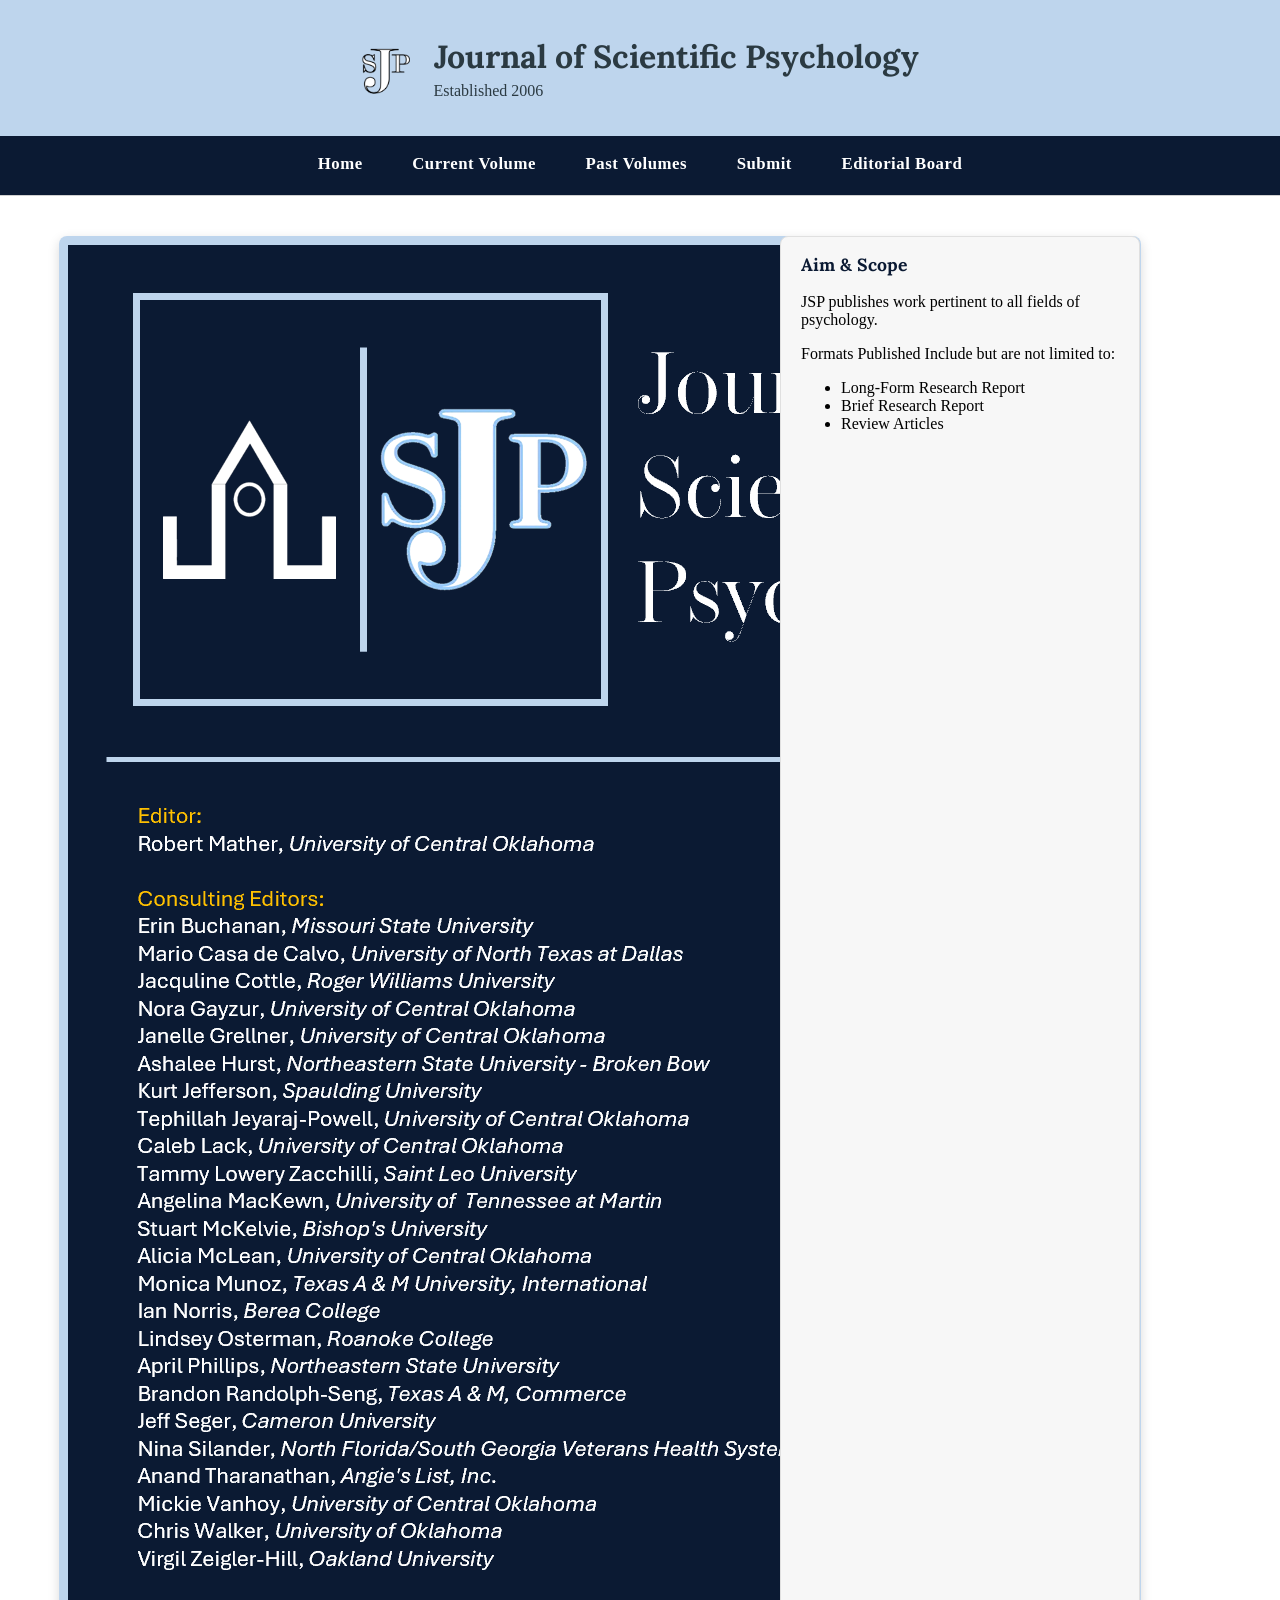
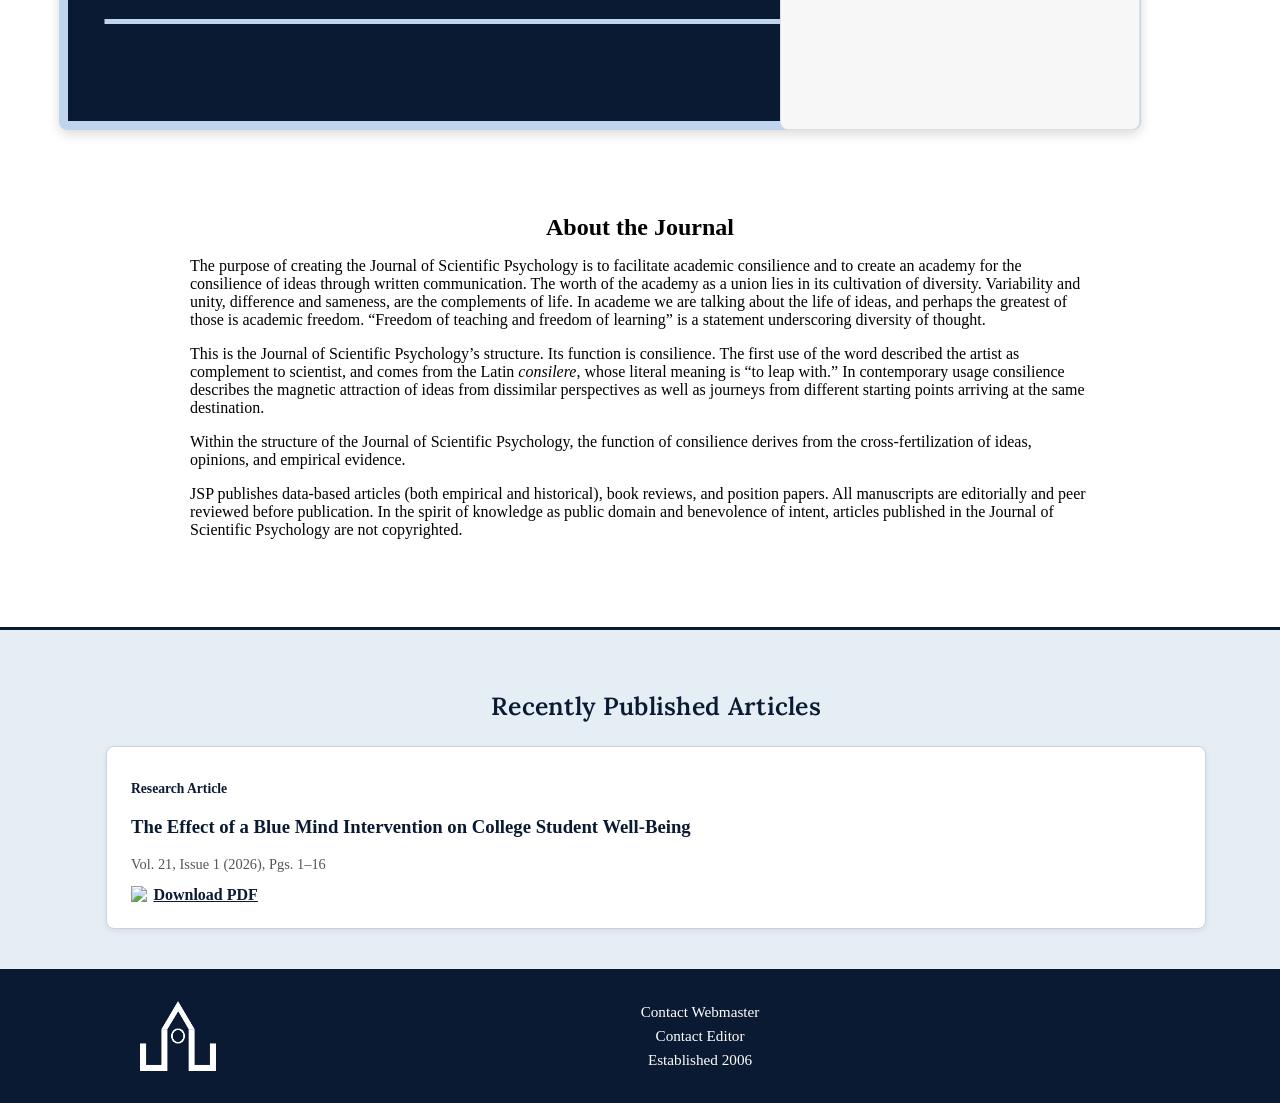
==== index.html @ 8dfef3a0 "Update index.html" ====
<!DOCTYPE html>
<html lang="en">
<head>
    <meta charset="UTF-8">
    <title>Journal of Scientific Psychology</title>
    <meta name="viewport" content="width=device-width, initial-scale=1.0">

    <!-- Typography -->
    <link href="https://fonts.googleapis.com/css2?family=Lora:wght@400;600;700&family=Inter:wght@300;400;500;600&display=swap" rel="stylesheet">

    <link rel="stylesheet" href="style.css">
</head>

<body>

<header class="journal-header">
    <div class="journal-banner">
        <img src="JSPLogo.png" alt="Journal Logo" class="journal-logo">
        <div class="journal-banner-text">
            <h1 class="journal-title">Journal of Scientific Psychology</h1>
            <p class="journal-subtitle">Established 2006</p>
        </div>
    </div>

    <nav class="journal-nav">
	<input type="checkbox" id="menu-toggle" class="menu-toggle">

    <label for="menu-toggle" class="hamburger">
        <span class="hamburger-icon"></span>
    </label>
        <a href="index.html" class="active">Home</a>
        <a href="Articles/2026/2026.html" class="active">Current Volume</a>
        <a href="Archive.html">Past Volumes</a>
        <a href="InfoForAuthors.html">Submit</a>
        <a href="editorialboard.html">Editorial Board</a>
    </nav>
</header>

<main class="journal-main">

<section class="section about-layout">

    <!-- LEFT COLUMN CARDS (unchanged) -->
    <div class="about-left">
        <h3>Journal Information</h3>
        <p>JSP is a Diamond-Level Open Access Journal.</p>
        <p>We charge no Publication Fees.</p>
        <p>Articles are posted as they are published.</p>
    </div>

    <!-- NEW EDITORIAL IMAGE (center column) -->
    <div class="about-center">
        <img src="JSPCover.png" alt="Journal Editorial Page" class="jsp-editorial-image">
    </div>
	
	<div class="about-left">
        <h3>Aim & Scope</h3>
        <p>JSP publishes work pertinent to all fields of psychology.</p>
        <p>Formats Published Include but are not limited to:</p>
        <ul>
            <li>Long-Form Research Report</li>
            <li>Brief Research Report</li>
            <li>Review Articles</li>
        </ul>
    </div>

</section>


<!-- NEW ABOUT SECTION BELOW CARDS + IMAGE -->
<section class="section about-full">
    <h2>About the Journal</h2>

    <p>
        The purpose of creating the Journal of Scientific Psychology is to facilitate academic consilience and to create an academy for the consilience of ideas through written communication. The worth of the academy as a union lies in its cultivation of diversity. Variability and unity, difference and sameness, are the complements of life. In academe we are talking about the life of ideas, and perhaps the greatest of those is academic freedom. “Freedom of teaching and freedom of learning” is a statement underscoring diversity of thought.
    </p>

    <p>
        This is the Journal of Scientific Psychology’s structure. Its function is consilience. The first use of the word described the artist as complement to scientist, and comes from the Latin <em>consilere</em>, whose literal meaning is “to leap with.” In contemporary usage consilience describes the magnetic attraction of ideas from dissimilar perspectives as well as journeys from different starting points arriving at the same destination.
    </p>

    <p>
        Within the structure of the Journal of Scientific Psychology, the function of consilience derives from the cross‑fertilization of ideas, opinions, and empirical evidence.
    </p>

    <p>
        JSP publishes data‑based articles (both empirical and historical), book reviews, and position papers. All manuscripts are editorially and peer reviewed before publication. In the spirit of knowledge as public domain and benevolence of intent, articles published in the Journal of Scientific Psychology are not copyrighted.
    </p>
</section>


</main>
<!------------------------------------------------------ 
            Recent publication section. 
------------------------------------------------------->


<section class="article-section">
    <h2>Recently Published Articles</h2>

    <div class="article-list">

        <div class="article-item">
            <p class="article-type">Research Article</p>
            <h3><a href="Articles/2026/ArtSum_MS136.html">The Effect of a Blue Mind Intervention on College Student Well-Being</a></h3>
            <p class="article-authors"Shannon, E., & Goodman-Riley, L.</p>
            <p class="article-meta">Vol. 21, Issue 1 (2026), Pgs. 1–16</p>
            <a href="Articles/2026/MS_136.pdf" class="pdf-link" download>
                <img src="https://upload.wikimedia.org/wikipedia/commons/8/87/PDF_file_icon.svg" class="pdf-icon">
                Download PDF
            </a>
        </div>

    </div>
</section>




<!------------------------------------------------------ 
                        Footer
------------------------------------------------------->

<footer class="journal-footer">
    <div class="footer-inner">

        <img src="JSPSymbWhite.png" alt="Journal Symbol" class="footer-logo">

        <div class="footer-links">
            <a href="mailto:jrandell4@uco.edu">Contact Webmaster</a>
            <a href="mailto:rmather@uco.edu">Contact Editor</a>
            <span>Established 2006</span>
        </div>

    </div>
</footer>

</body>
</html>
---- style.css ----
/* ----------------------------------------------------
   GLOBAL RESET & BASE
---------------------------------------------------- */
html, body {
    margin: 0;
    padding: 0;
    overflow-x: hidden;
}

.menu-toggle {
    display: none;
}

/* ----------------------------------------------------
   HEADER & NAVIGATION
---------------------------------------------------- */
.journal-header {
    width: 100%;
    background: #0b1a33;
    border-bottom: 1px solid #d0d0d0;
}

.journal-banner {
    background: #bed5ed;
    color: #2b3a42;
    padding: 1.75rem 1rem;
    display: flex;
    align-items: center;
    gap: 1.5rem;
    justify-content: center;
}

.journal-logo {
    height: 80px;
    width: auto;
    object-fit: contain;
}

.journal-banner-text {
    display: flex;
    flex-direction: column;
}

.journal-title {
    margin: 0;
    font-family: "Lora", serif; /* original */
    font-size: 2rem;            /* original */
    font-weight: 700;
    color: #2b3a42;
}

.journal-subtitle {
    margin: 0.3rem 0 0;
    font-size: 1rem;
    color: #2b3a42;
}

.journal-nav {
    background: #0b1a33;
    padding: 0.75rem 1rem;
    display: flex;
    justify-content: center;
    gap: 1.5rem;
    flex-wrap: wrap;
}

.journal-nav a {
    text-decoration: none;
    color: #ffffff;
    font-size: 1.05rem;         /* original */
    font-weight: 600;           /* original */
    letter-spacing: 0.5px;      /* original */
    padding: 0.4rem 0.8rem;
    border-bottom: 2px solid transparent;
    transition: 0.2s ease;
}

.journal-nav a:hover,
.journal-nav .active {
    border-bottom-color: #0b1a33;
}

/* Hamburger: hidden by default (desktop) */
.hamburger {
    display: none;
    background: #0b1a33;
    border: none;
    font-size: 2rem;
    color: #ffffff;   /* ← MATCHES DESKTOP NAV TEXT */
    cursor: pointer;
    margin: 0.5rem 1rem;
    margin-left: auto;
}


/* ----------------------------------------------------
   MAIN CONTENT WRAPPER
---------------------------------------------------- */
.journal-main {
    max-width: 1000px;
    margin: 2.5rem auto;
    padding: 0 1rem;
}

.journal-main.archive-page {
    max-width: 1400px;
    margin: 2.5rem auto;
    padding: 0 1rem;
}

/* ----------------------------------------------------
   ABOUT PAGE LAYOUT
---------------------------------------------------- */

.about-layout {
    max-width: 1000px;
    margin: 0 auto 3rem;

    display: grid;
    grid-template-columns: 280px 280px 1fr; /* two cards + image */
    gap: 2.5rem;

    align-items: stretch; /* force all columns to equal height */
}

.about-section {
    margin-bottom: 3rem;
    font-size: 1.05rem;
    line-height: 1.25;
}

.about-section h2 {
    font-size: 1.45rem;
    margin-bottom: 1rem;
    text-align: center;
}

.about-section p {
    margin-bottom: 1.4rem;
    text-align: justify; /* journal-style paragraph alignment */
}

/* Left cards */
.about-left {
    background: #f7f7f7;
    padding: 1rem 1.25rem;
    border-radius: 8px;
    border: 1px solid #e0e0e0;
}

.about-left h3 {
    margin-top: 0;
    font-family: "Lora", serif; /* original */
    font-size: 1.1rem;          /* original */
    color: #0b1a33;
}

.about-right {
    font-size: 1.05rem;         /* original */
    line-height: 1.5;           /* original */
    grid-column: 2;             /* original */
    grid-row: 1 / span 4;       /* original */
}

.about-right h2 {
    font-size: 1.55rem;         /* original */
    margin-bottom: 1rem;
}

.about-right p {
    font-size: 1.08rem;         /* original */
    line-height: 1.25;          /* original */
}

/* Image column */
.about-center {
    display: flex;
    flex-direction: column;
    justify-content: flex-start; /* align image to top */
    align-items: center;
    height: 100%; /* stretch to match card column height */
}

/* Editorial image */
.jsp-editorial-image {
    height: 100%;        /* match height of tallest column */
    width: auto;         /* preserve aspect ratio */
    object-fit: contain; /* no cropping */
    border-radius: 8px;
    box-shadow: 0 4px 12px rgba(0,0,0,0.15);
}

.about-full {
    max-width: 900px;
    margin: 0 auto;
    padding: 1rem 0 2rem;
}

.about-full h2 {
    text-align: center;
    margin-bottom: 1rem;
}


/* ----------------------------------------------------
   ARTICLE CARDS
---------------------------------------------------- */
.recent-articles {
    max-width: 800px;   /* or 650px for a very narrow journal column */
    margin: 0 auto 3rem;
}

.pdf-icon {
    height: 18px;   /* or 16px, 20px, etc. */
    width: auto;
}

.article-section {
    width: 100%;
    background: #e6eef5;
    padding: 2.5rem 1rem;
    border-top: 3px solid #0b1a33;
}

.article-section h2 {
    text-align: center;
    font-family: "Lora", serif; /* original */
    font-size: 1.55rem;         /* original */
    font-weight: 600;
    color: #0b1a33;
    margin-bottom: 1.5rem;
    letter-spacing: 0.3px;
}

.article-list {
    display: grid;
    grid-template-columns: 1fr;
    gap: 1.5rem;
    max-width: 1100px;
    margin: 0 auto;
}

.article-item {
    background: #ffffff;
    border: 1px solid #c8d3df;
    border-radius: 8px;
    padding: 1.25rem 1.5rem;
    box-shadow: 0 2px 6px rgba(0,0,0,0.08);
}

.article-item h3 a {
    text-decoration: none;
    color: #0b1a33;
}

.article-item h3 a:hover {
    text-decoration: underline;
}

.article-type {
    font-size: 0.85rem;         /* original */
    font-weight: 600;
    color: #0b1a33;
    margin-bottom: 0.4rem;
}

.article-authors,
.article-meta {
    font-size: 0.9rem;          /* original */
    color: #555;
    margin: 0.2rem 0;
}

/* ----------------------------------------------------
   ARCHIVE PAGE LAYOUT
---------------------------------------------------- */
.archive-container {
    display: flex;
    max-width: 1400px;
    margin: 2rem auto;
    gap: 3rem;
}

.archive-sidebar {
    width: 260px;
    background: #f4f6f9;
    border-right: 2px solid #d0d7e2;
    padding: 0.8rem;
    border-radius: 6px;
}

.archive-content {
    flex: 1;
    max-width: 1100px;
    margin: 0 auto;
}

.pdf-link {
    display: inline-flex;
    align-items: center;
    gap: 0.4rem;
    margin-top: 0.6rem;
    font-weight: 600;
    color: #0b1a33;
}

.article-card-row {
    display: flex;
    align-items: flex-start;
    gap: 1rem;
}

.archive-logo {
    height: 100px;   /* larger desktop size */
    width: auto;
    flex-shrink: 0;
    margin-top: 0.3rem;
}


.article-card-text {
    flex: 1;
}

/* ----------------------------------------------------
   EDITORIAL PAGE
---------------------------------------------------- */
.editorial-board p {
    line-height: 1;          /* original */
    margin-bottom: 0.4rem;
}

/* ----------------------------------------------------
   FOOTER
---------------------------------------------------- */
.journal-footer {
    background: #0b1a33;
    color: #ffffff;
    padding: 2rem 1rem;
}

.footer-inner {
    max-width: 1000px;
    margin: 0 auto;
    display: grid;
    grid-template-columns: 120px 1fr;
    align-items: center;
}

.footer-logo {
    height: 70px;
}

.footer-links {
    text-align: center;
    display: flex;
    flex-direction: column;
    gap: 0.4rem;
    font-size: 0.95rem;         /* original */
}

.footer-links a {
    color: #ffffff;
    text-decoration: none;
}

/* ----------------------------------------------------
   MOBILE RESPONSIVE FIXES
---------------------------------------------------- */
@media (max-width: 900px) {

    .journal-main,
    .about-layout,
    .archive-container {
        max-width: 100%;
        margin: 1rem auto;
        padding: 0 1rem;
    }

    .journal-banner {
        flex-direction: column;
        text-align: center;
    }

    .journal-logo {
        height: 60px;
    }

    .hamburger {
        display: block;
        background: none;
        border: none;
        cursor: pointer;
        padding: 0.5rem;
        margin-left: auto;
    }

    /* Three-line hamburger icon (already correct) */
    .hamburger-icon {
        display: block;
        position: relative;
        width: 28px;
        height: 3px;
        background: #ffffff;
        border-radius: 2px;
        transition: all 0.3s ease;
    }

    .hamburger-icon::before,
    .hamburger-icon::after {
        content: '';
        position: absolute;
        width: 28px;
        height: 3px;
        background: #ffffff;
        border-radius: 2px;
        left: 0;
        transition: all 0.3s ease;
    }

    .hamburger-icon::before { top: -8px; }
    .hamburger-icon::after { top: 8px; }

    /* Mobile nav layout */
    .journal-nav {
        flex-direction: column;
        gap: 1rem;
        background: #0b1a33;
        padding: 1rem;
    }

    /* Hide links by default on mobile */
    .journal-nav a {
        display: none;
        font-size: 0.95rem;
        padding: 0.3rem 0.6rem;
    }

    /* Show links when checkbox is checked */
    #menu-toggle:checked ~ a {
        display: block;
    }

    /* (keep your other mobile rules: about-layout, archive, etc.) */

    .about-layout {
        grid-template-columns: 1fr;
    }

    .about-left,
    .about-right {
        grid-column: 1 !important;
        grid-row: auto !important;
    }

    .about-left {
        margin-bottom: 1.5rem;
    }

    .archive-container {
        flex-direction: column;
        gap: 1.5rem;
    }

    .article-card-row {
        flex-direction: column;
        align-items: center;
        text-align: center;
    }

    .archive-logo {
        height: 80px;
    }
}

@media (max-width: 900px) {

    /* Hard clamp the recent publication section to the viewport */
    .article-section {
        width: 100%;
        max-width: 100vw;
        padding-left: 0.5rem;
        padding-right: 0.5rem;
        box-sizing: border-box;
        overflow-x: hidden;
    }

    .article-list {
        width: 100%;
        max-width: 100vw;
        margin: 0 auto;
        box-sizing: border-box;
        overflow-x: hidden;
    }

    .article-item {
        width: 100%;
        max-width: 100%;
        box-sizing: border-box;
        overflow-x: hidden;
    }

    /* PDF link + icon: prevent them from pushing the card wider */
    .pdf-link {
        display: inline-flex;
        flex-wrap: wrap;
        max-width: 100%;
        box-sizing: border-box;
        overflow-x: hidden;
    }

    .pdf-icon {
        max-width: 20px;
        height: auto;
        flex-shrink: 0;
    }
}

@media (max-width: 900px) {
    .editorial-board p {
        line-height: 1;
        margin-bottom: 0.8rem;
    }
}
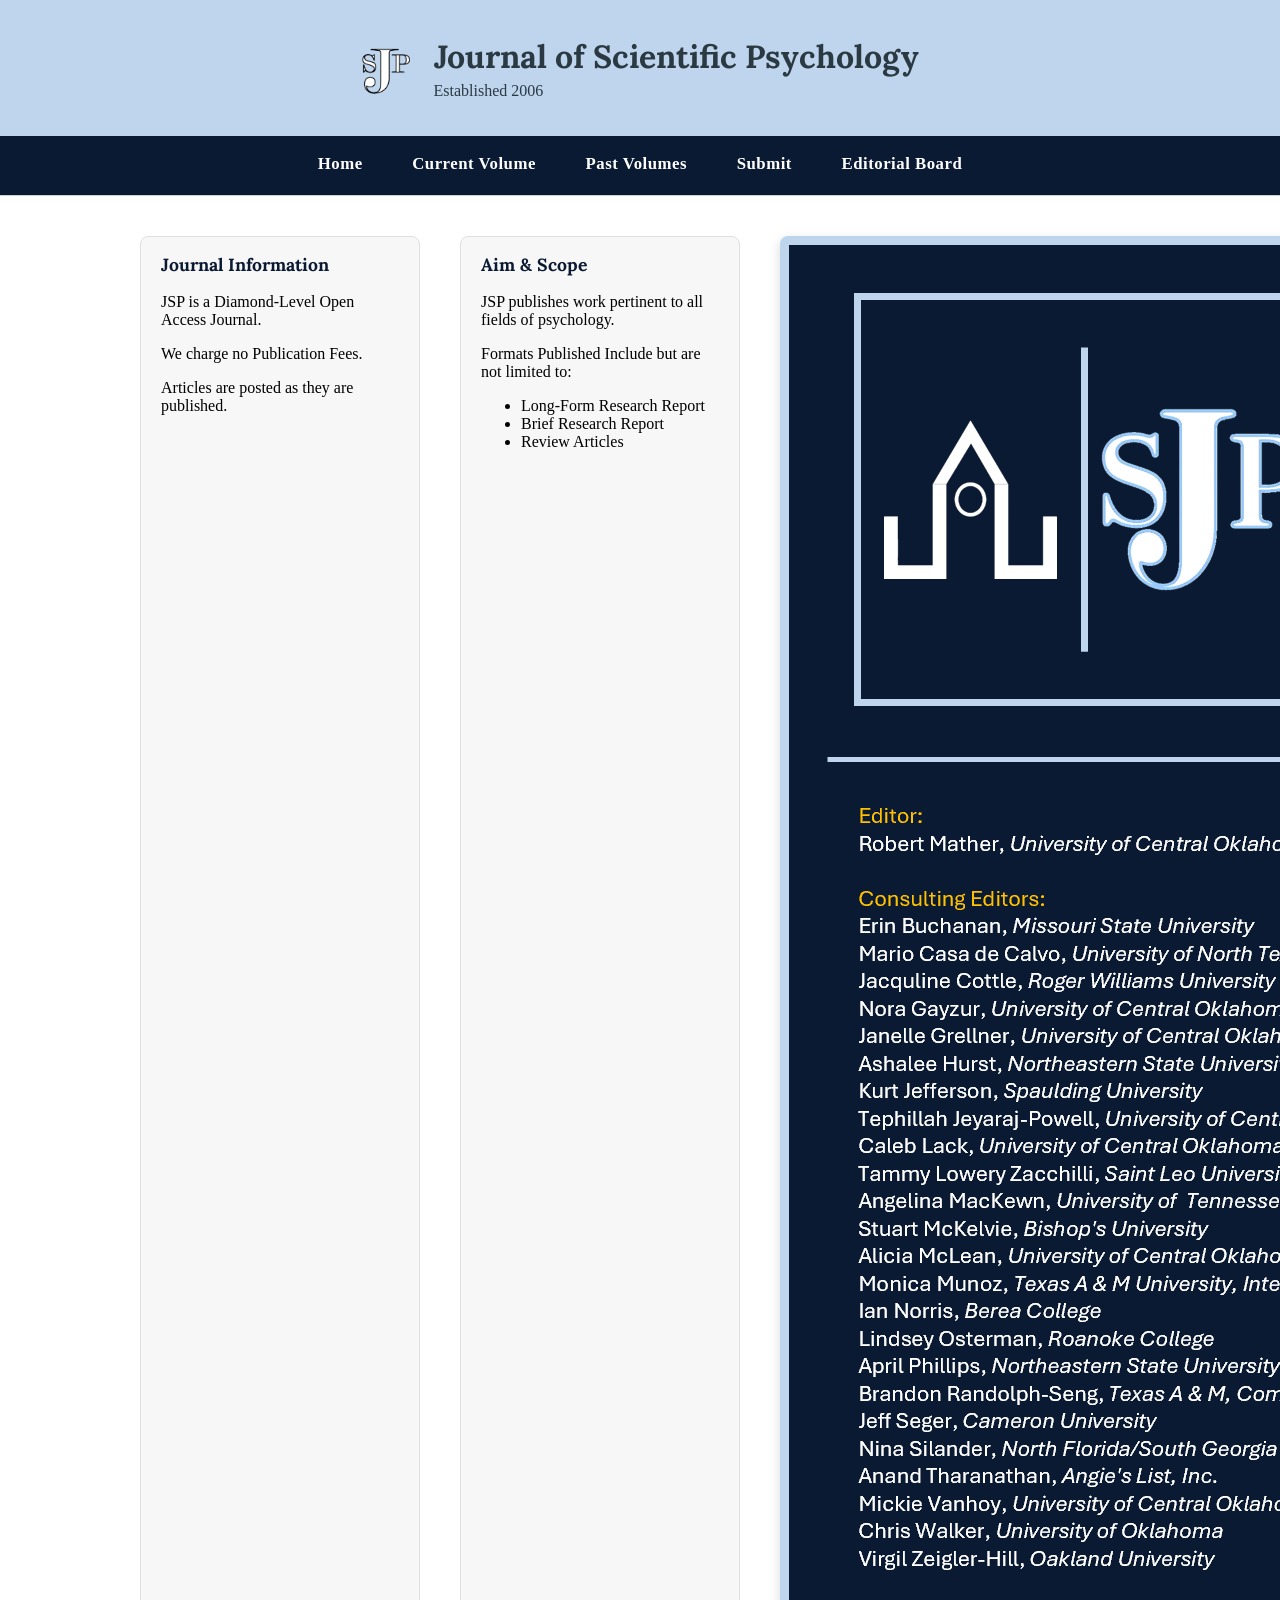
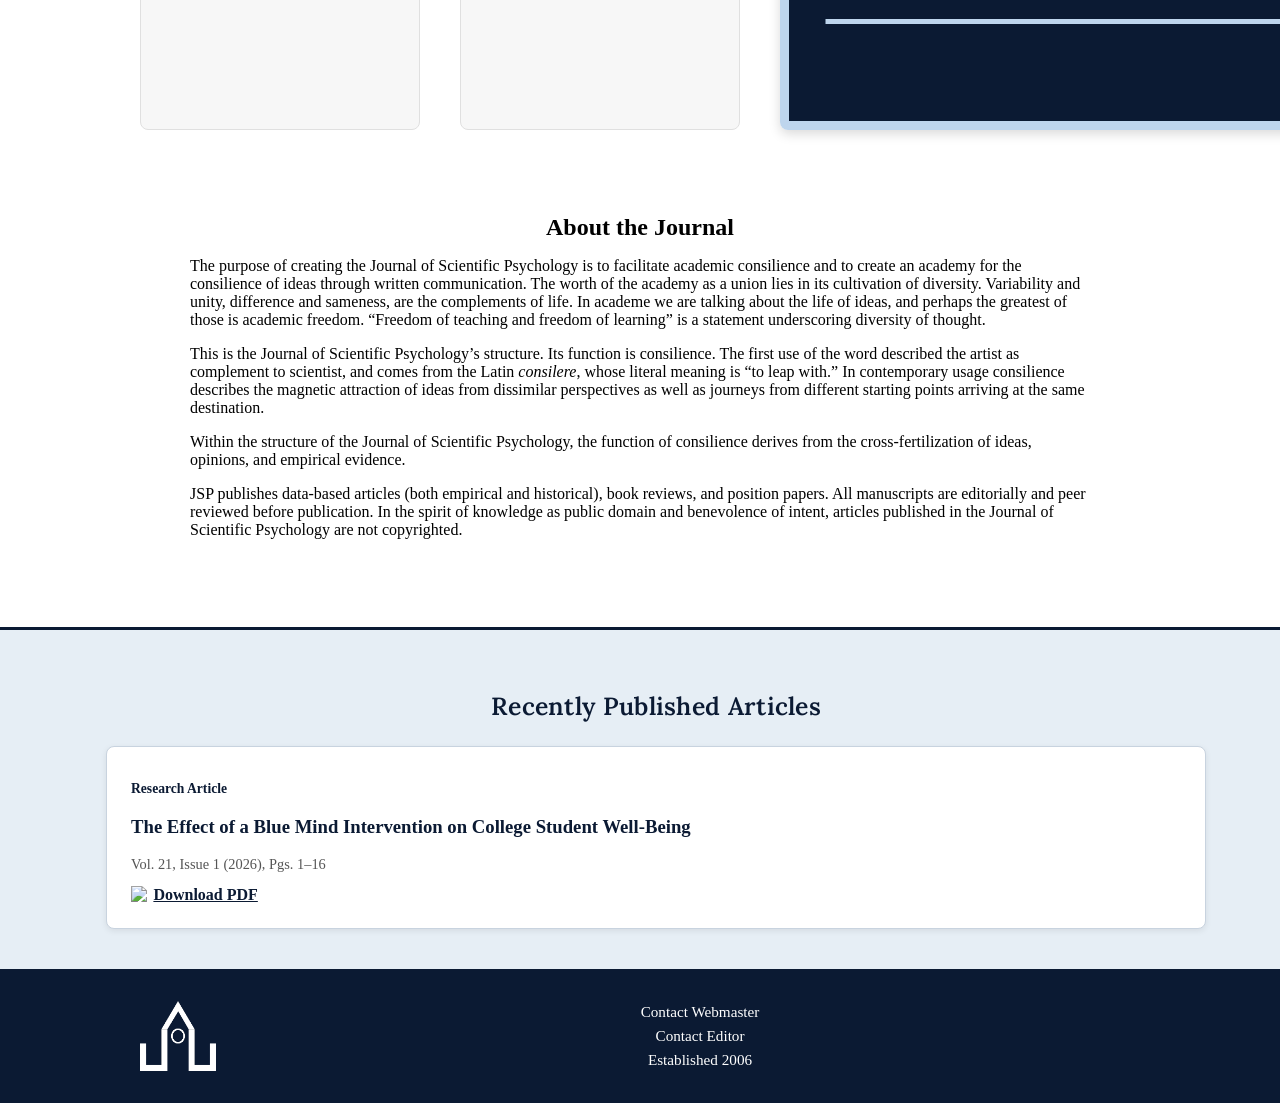
==== commit fbdc6e66: "Update index.html" ====
--- a/index.html
+++ b/index.html
@@ -48,11 +48,6 @@
         <p>Articles are posted as they are published.</p>
     </div>
 
-    <!-- NEW EDITORIAL IMAGE (center column) -->
-    <div class="about-center">
-        <img src="JSPCover.png" alt="Journal Editorial Page" class="jsp-editorial-image">
-    </div>
-	
 	<div class="about-left">
         <h3>Aim & Scope</h3>
         <p>JSP publishes work pertinent to all fields of psychology.</p>
@@ -64,6 +59,11 @@
         </ul>
     </div>
 
+    <!-- NEW EDITORIAL IMAGE (center column) -->
+    <div class="about-center">
+        <img src="JSPCover.png" alt="Journal Editorial Page" class="jsp-editorial-image">
+    </div>
+	
 </section>
 
 
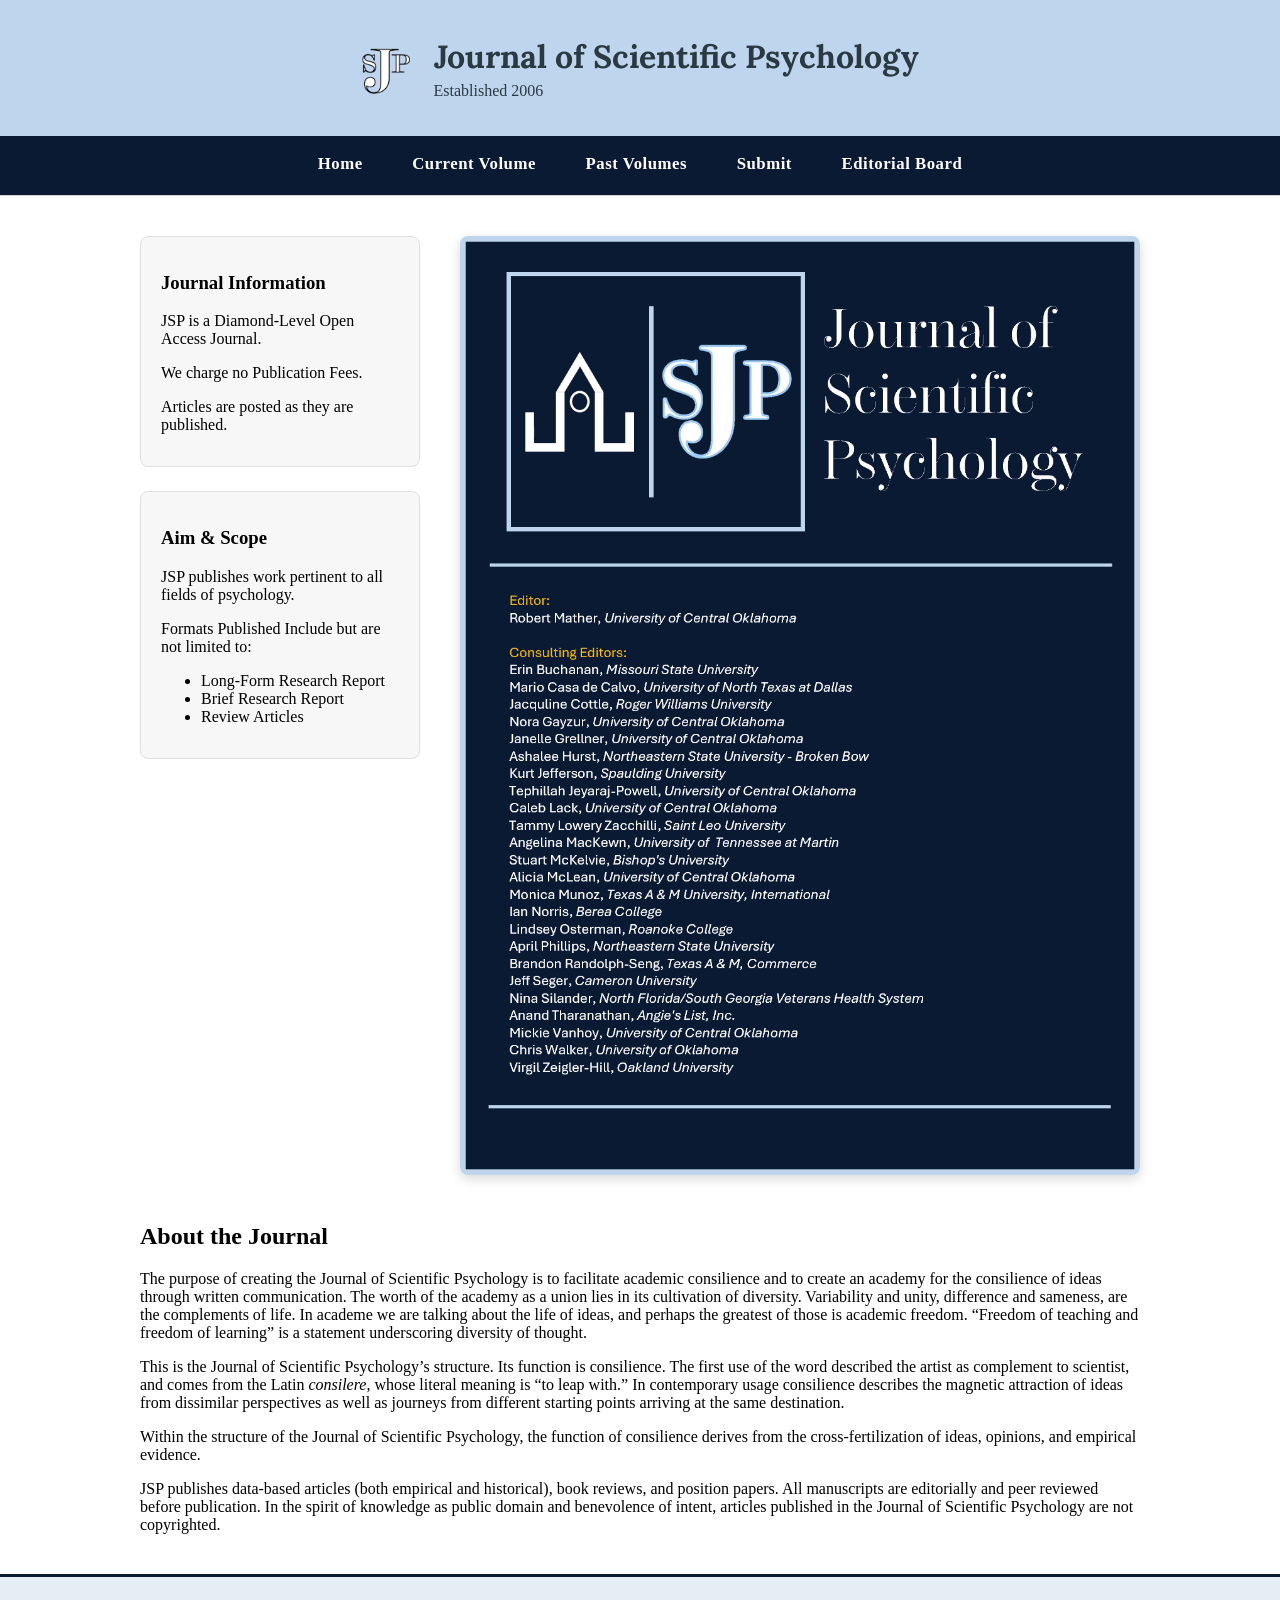
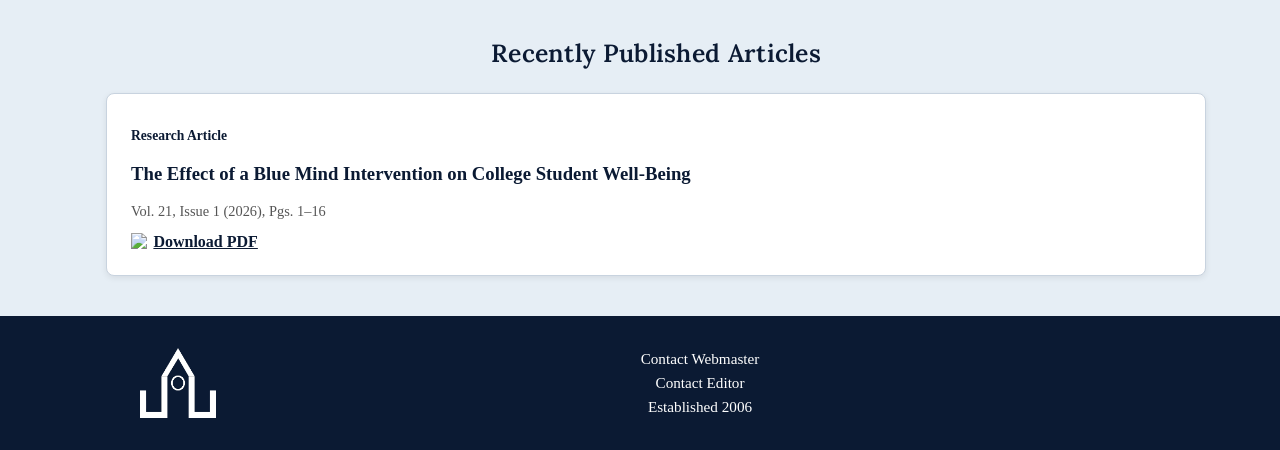
==== commit 22ed7aa5: "Update index.html" ====
--- a/index.html
+++ b/index.html
@@ -40,31 +40,32 @@
 
 <section class="section about-layout">
 
-    <!-- LEFT COLUMN CARDS (unchanged) -->
-    <div class="about-left">
-        <h3>Journal Information</h3>
-        <p>JSP is a Diamond-Level Open Access Journal.</p>
-        <p>We charge no Publication Fees.</p>
-        <p>Articles are posted as they are published.</p>
+    <div class="about-left-column">
+        <div class="about-left">
+            <h3>Journal Information</h3>
+            <p>JSP is a Diamond-Level Open Access Journal.</p>
+            <p>We charge no Publication Fees.</p>
+            <p>Articles are posted as they are published.</p>
+        </div>
+
+        <div class="about-left">
+            <h3>Aim & Scope</h3>
+            <p>JSP publishes work pertinent to all fields of psychology.</p>
+            <p>Formats Published Include but are not limited to:</p>
+            <ul>
+                <li>Long-Form Research Report</li>
+                <li>Brief Research Report</li>
+                <li>Review Articles</li>
+            </ul>
+        </div>
     </div>
 
-	<div class="about-left">
-        <h3>Aim & Scope</h3>
-        <p>JSP publishes work pertinent to all fields of psychology.</p>
-        <p>Formats Published Include but are not limited to:</p>
-        <ul>
-            <li>Long-Form Research Report</li>
-            <li>Brief Research Report</li>
-            <li>Review Articles</li>
-        </ul>
-    </div>
-
-    <!-- NEW EDITORIAL IMAGE (center column) -->
     <div class="about-center">
         <img src="JSPCover.png" alt="Journal Editorial Page" class="jsp-editorial-image">
     </div>
-	
+
 </section>
+
 
 
 <!-- NEW ABOUT SECTION BELOW CARDS + IMAGE -->
--- a/style.css
+++ b/style.css
@@ -108,39 +108,28 @@
     padding: 0 1rem;
 }
 
-/* ----------------------------------------------------
-   ABOUT PAGE LAYOUT
+
+
+/* ----------------------------------------------------
+  ABOUT SECTION CONTENT WRAPPER
 ---------------------------------------------------- */
 
 .about-layout {
     max-width: 1000px;
     margin: 0 auto 3rem;
-
     display: grid;
-    grid-template-columns: 280px 280px 1fr; /* two cards + image */
+    grid-template-columns: 280px 1fr; /* left cards + right image */
     gap: 2.5rem;
-
-    align-items: stretch; /* force all columns to equal height */
-}
-
-.about-section {
-    margin-bottom: 3rem;
-    font-size: 1.05rem;
-    line-height: 1.25;
-}
-
-.about-section h2 {
-    font-size: 1.45rem;
-    margin-bottom: 1rem;
-    text-align: center;
-}
-
-.about-section p {
-    margin-bottom: 1.4rem;
-    text-align: justify; /* journal-style paragraph alignment */
-}
-
-/* Left cards */
+    align-items: start;
+}
+
+/* stack the two cards in the left column */
+.about-left-column {
+    display: flex;
+    flex-direction: column;
+    gap: 1.5rem;
+}
+
 .about-left {
     background: #f7f7f7;
     padding: 1rem 1.25rem;
@@ -148,59 +137,20 @@
     border: 1px solid #e0e0e0;
 }
 
-.about-left h3 {
-    margin-top: 0;
-    font-family: "Lora", serif; /* original */
-    font-size: 1.1rem;          /* original */
-    color: #0b1a33;
-}
-
-.about-right {
-    font-size: 1.05rem;         /* original */
-    line-height: 1.5;           /* original */
-    grid-column: 2;             /* original */
-    grid-row: 1 / span 4;       /* original */
-}
-
-.about-right h2 {
-    font-size: 1.55rem;         /* original */
-    margin-bottom: 1rem;
-}
-
-.about-right p {
-    font-size: 1.08rem;         /* original */
-    line-height: 1.25;          /* original */
-}
-
-/* Image column */
+/* image column */
 .about-center {
     display: flex;
-    flex-direction: column;
-    justify-content: flex-start; /* align image to top */
+    justify-content: flex-start;  /* align image to top */
     align-items: center;
-    height: 100%; /* stretch to match card column height */
-}
-
-/* Editorial image */
+}
+
 .jsp-editorial-image {
-    height: 100%;        /* match height of tallest column */
-    width: auto;         /* preserve aspect ratio */
-    object-fit: contain; /* no cropping */
+    max-width: 100%;
+    height: auto;
+    object-fit: contain;
     border-radius: 8px;
     box-shadow: 0 4px 12px rgba(0,0,0,0.15);
 }
-
-.about-full {
-    max-width: 900px;
-    margin: 0 auto;
-    padding: 1rem 0 2rem;
-}
-
-.about-full h2 {
-    text-align: center;
-    margin-bottom: 1rem;
-}
-
 
 /* ----------------------------------------------------
    ARTICLE CARDS
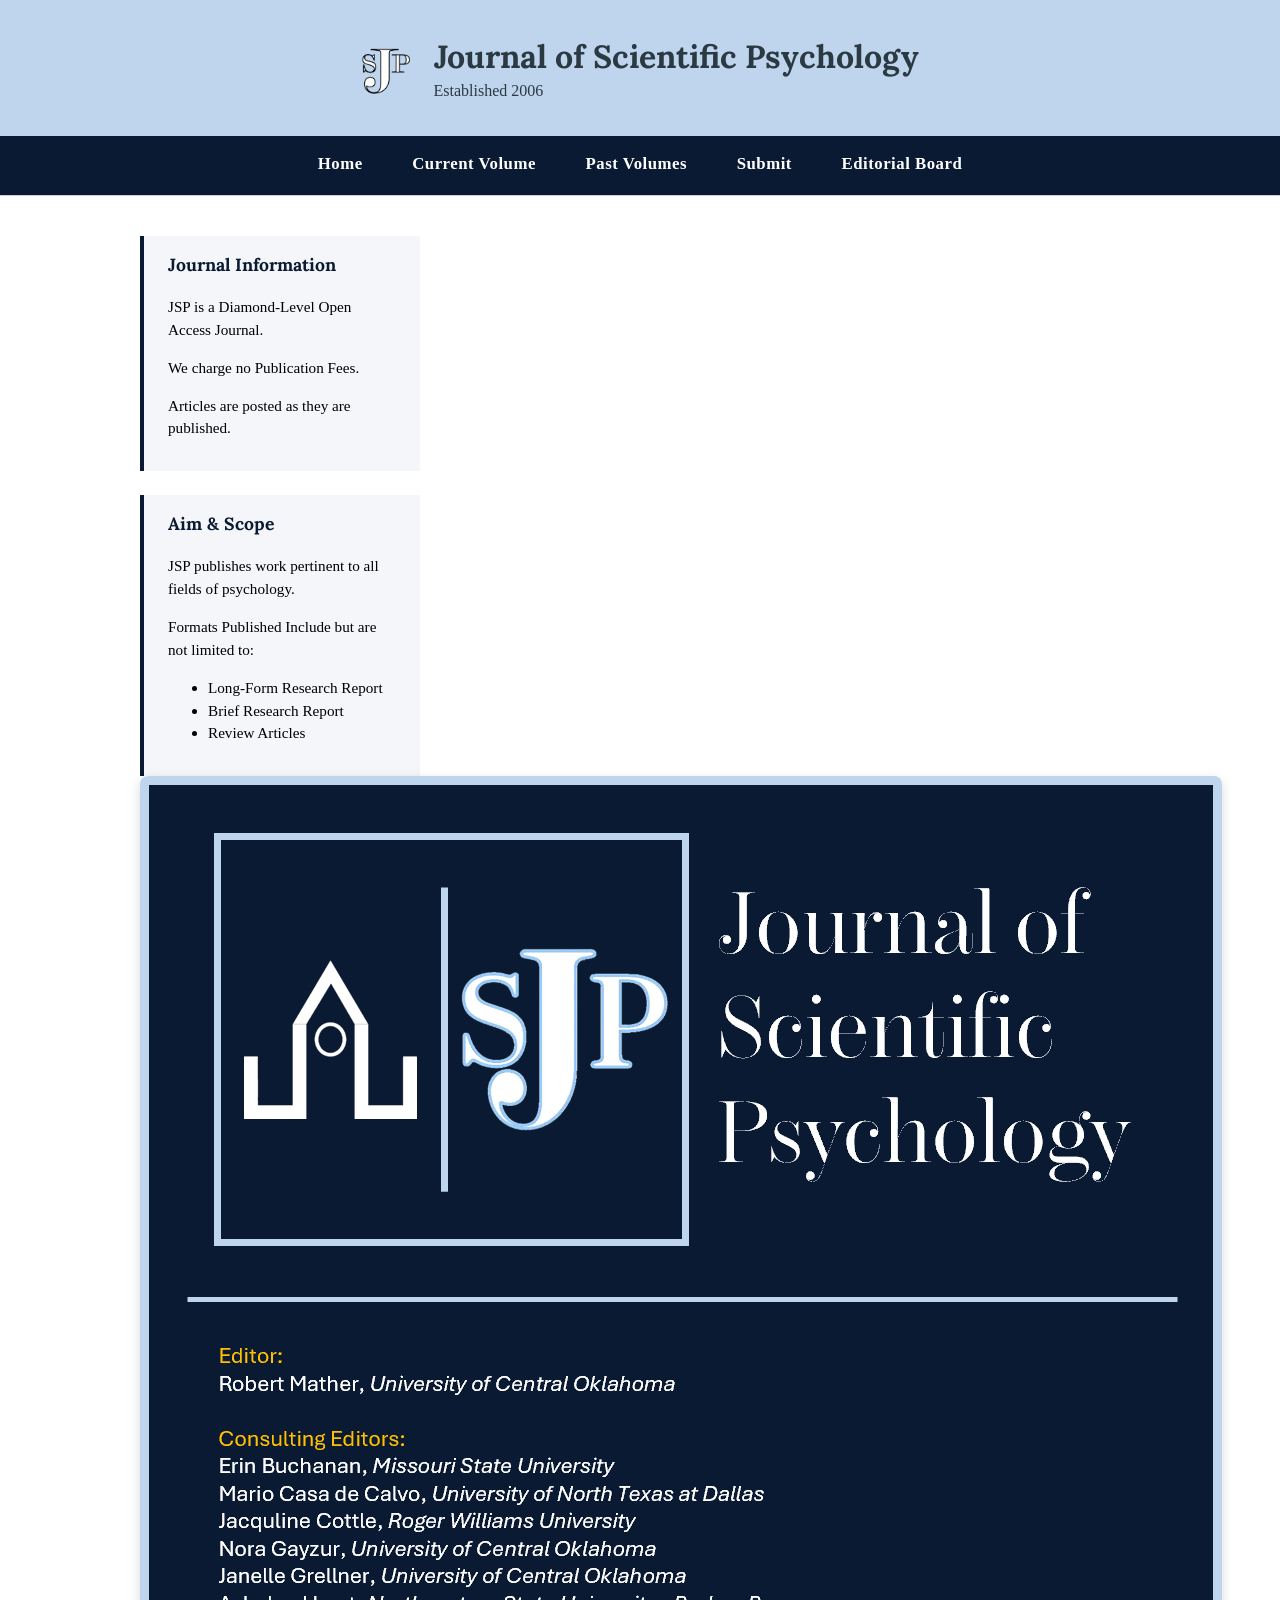
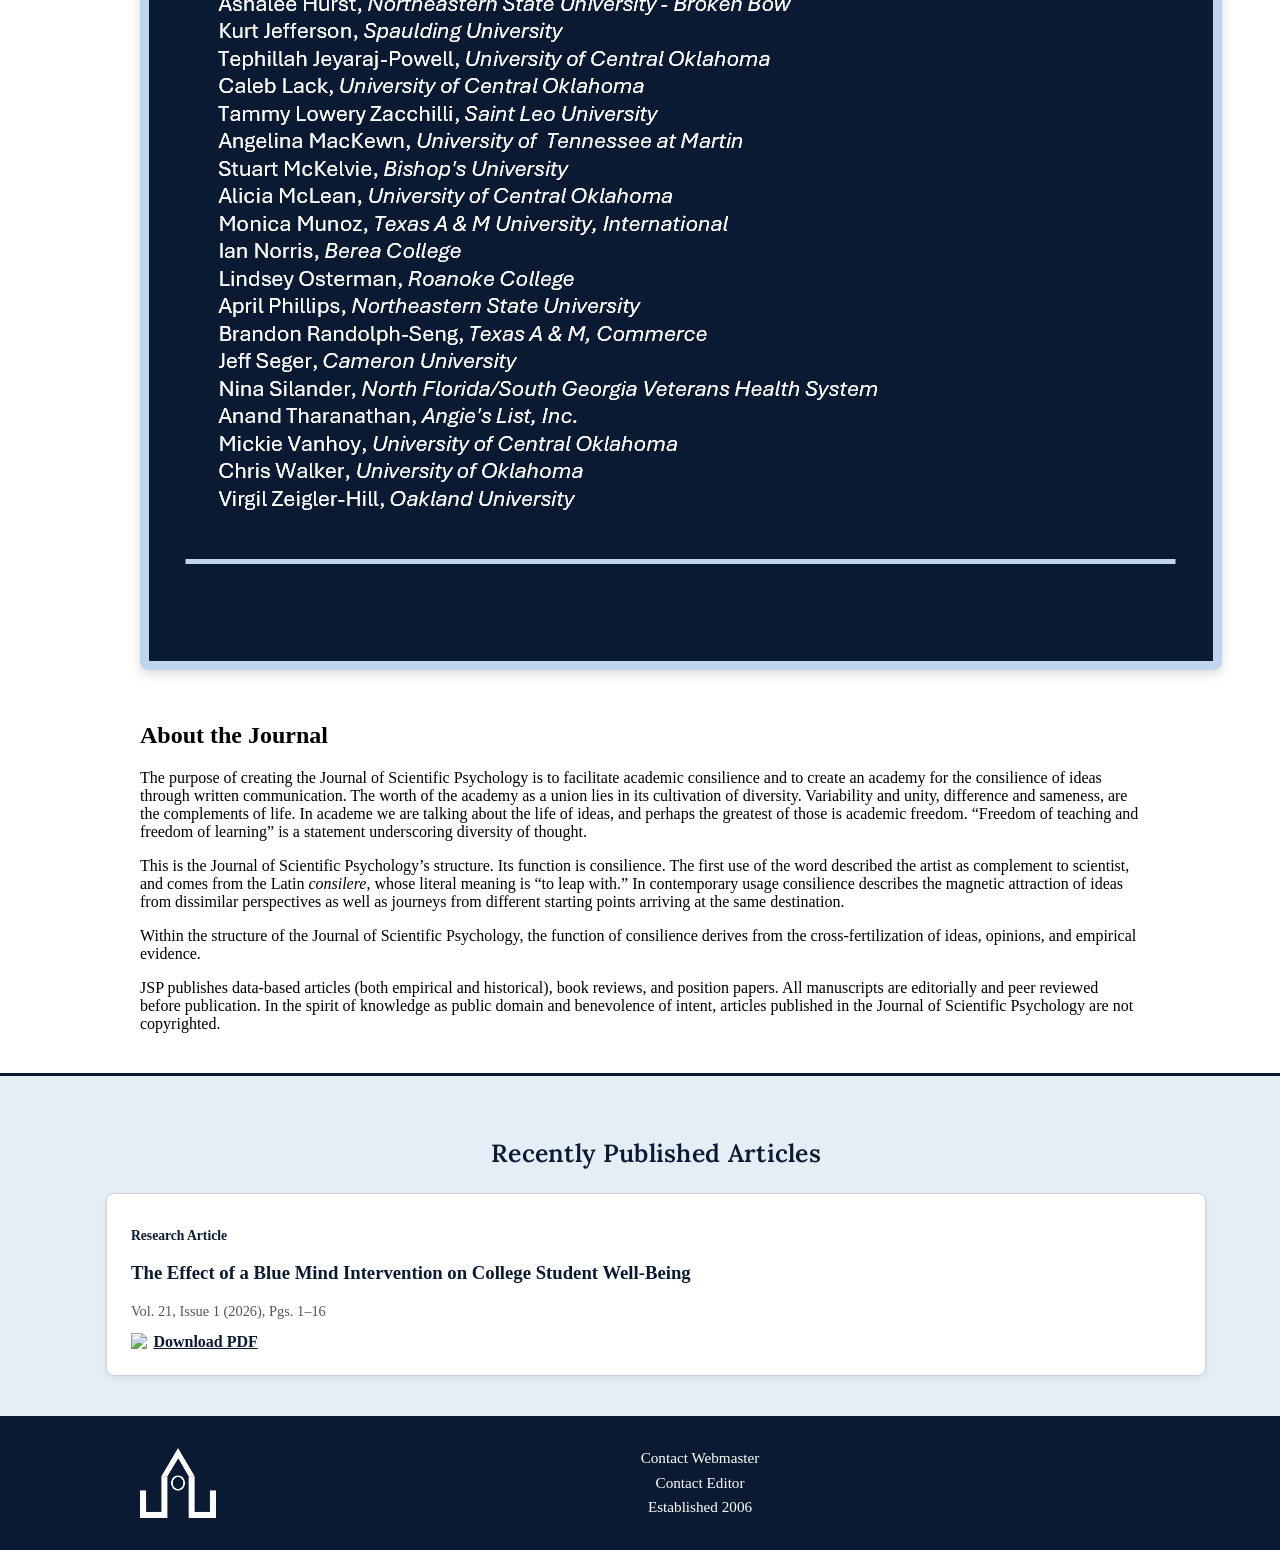
==== commit a42d7b95: "Update index.html" ====
--- a/index.html
+++ b/index.html
@@ -40,6 +40,8 @@
 
 <section class="section about-layout">
 
+	<div class="about-inner">
+
     <div class="about-left-column">
         <div class="about-left">
             <h3>Journal Information</h3>
@@ -59,12 +61,14 @@
             </ul>
         </div>
     </div>
+	</div>
 
     <div class="about-center">
         <img src="JSPCover.png" alt="Journal Editorial Page" class="jsp-editorial-image">
     </div>
 
 </section>
+
 
 
 
--- a/style.css
+++ b/style.css
@@ -111,43 +111,57 @@
 
 
 /* ----------------------------------------------------
-  ABOUT SECTION CONTENT WRAPPER
+   ABOUT SECTION — FINAL, CLEAN, STABLE VERSION
 ---------------------------------------------------- */
 
 .about-layout {
     max-width: 1000px;
     margin: 0 auto 3rem;
-    display: grid;
-    grid-template-columns: 280px 1fr; /* left cards + right image */
+}
+
+/* Two-column container: left = cards, right = image */
+.about-inner {
+    display: flex;
     gap: 2.5rem;
-    align-items: start;
-}
-
-/* stack the two cards in the left column */
+    align-items: stretch;   /* both columns same height */
+}
+
+/* LEFT COLUMN — stacked cards */
 .about-left-column {
+    width: 280px;
     display: flex;
     flex-direction: column;
     gap: 1.5rem;
 }
 
 .about-left {
-    background: #f7f7f7;
-    padding: 1rem 1.25rem;
-    border-radius: 8px;
-    border: 1px solid #e0e0e0;
-}
-
-/* image column */
-.about-center {
-    display: flex;
-    justify-content: flex-start;  /* align image to top */
-    align-items: center;
-}
-
+    background: #f4f6fa;
+    border-left: 4px solid #0b1a33;
+    padding: 1rem 1.5rem;
+    font-size: 0.95rem;
+    line-height: 1.5;
+}
+
+.about-left h3 {
+    margin-top: 0;
+    font-family: "Lora", serif;
+    font-size: 1.1rem;
+    color: #0b1a33;
+}
+
+/* RIGHT COLUMN — cover image */
+.about-image-column {
+    flex: 1;
+    display: flex;
+    align-items: flex-start;   /* align image with top of cards */
+    justify-content: center;
+}
+
+/* COVER IMAGE — matches height of stacked cards */
 .jsp-editorial-image {
-    max-width: 100%;
-    height: auto;
-    object-fit: contain;
+    height: 100%;              /* fill column height */
+    width: auto;               /* preserve aspect ratio */
+    object-fit: contain;       /* no cropping */
     border-radius: 8px;
     box-shadow: 0 4px 12px rgba(0,0,0,0.15);
 }
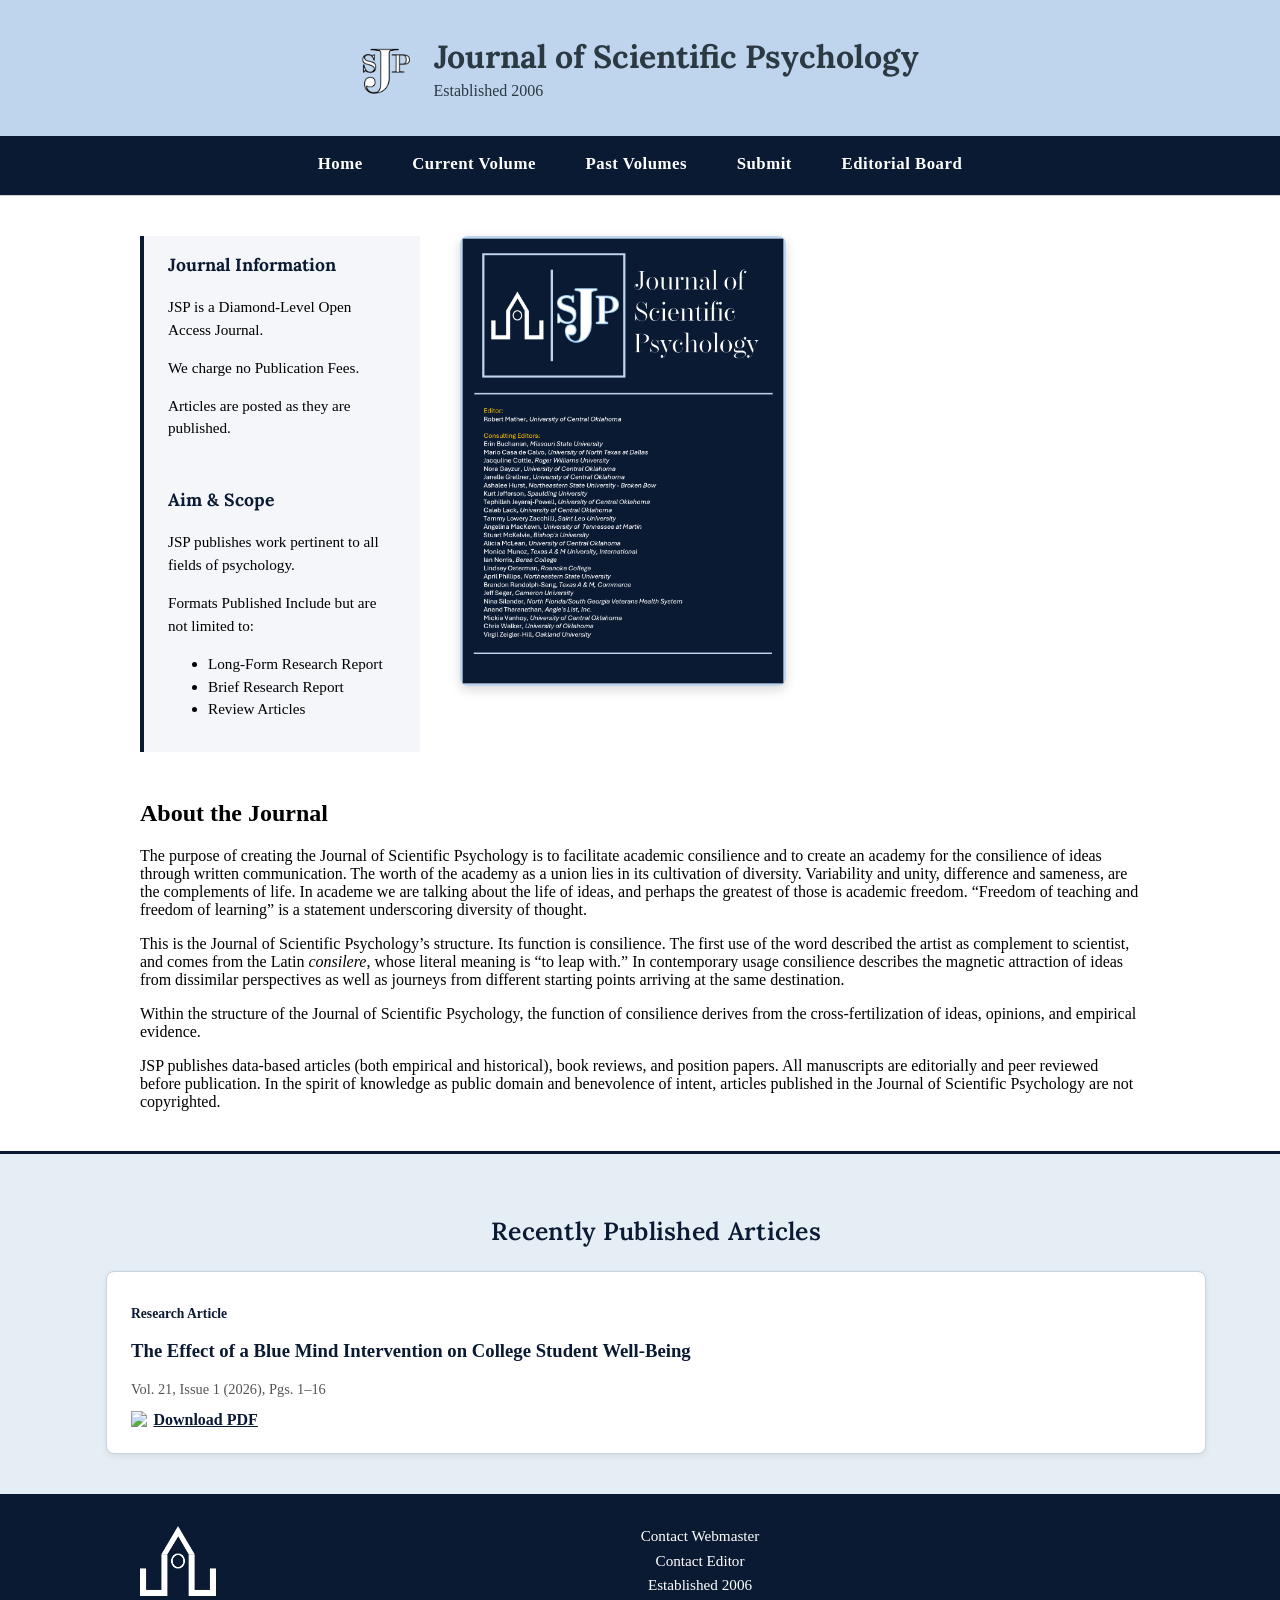
==== commit d61ef6e9: "Update index.html" ====
--- a/index.html
+++ b/index.html
@@ -40,8 +40,6 @@
 
 <section class="section about-layout">
 
-	<div class="about-inner">
-
     <div class="about-left-column">
         <div class="about-left">
             <h3>Journal Information</h3>
@@ -61,9 +59,8 @@
             </ul>
         </div>
     </div>
-	</div>
 
-    <div class="about-center">
+    <div class="about-right">
         <img src="JSPCover.png" alt="Journal Editorial Page" class="jsp-editorial-image">
     </div>
 
--- a/style.css
+++ b/style.css
@@ -108,33 +108,23 @@
     padding: 0 1rem;
 }
 
-
-
-/* ----------------------------------------------------
-   ABOUT SECTION — FINAL, CLEAN, STABLE VERSION
+/* ----------------------------------------------------
+   ABOUT SECTION — CLEAN TWO-COLUMN LAYOUT
 ---------------------------------------------------- */
 
 .about-layout {
     max-width: 1000px;
     margin: 0 auto 3rem;
-}
-
-/* Two-column container: left = cards, right = image */
-.about-inner {
-    display: flex;
+
+    display: grid;
+    grid-template-columns: 280px 1fr;   /* left cards | right image */
     gap: 2.5rem;
-    align-items: stretch;   /* both columns same height */
-}
-
-/* LEFT COLUMN — stacked cards */
-.about-left-column {
-    width: 280px;
-    display: flex;
-    flex-direction: column;
-    gap: 1.5rem;
-}
-
+    align-items: start;                 /* align image with top of cards */
+}
+
+/* LEFT COLUMN — stack both cards */
 .about-left {
+    grid-column: 1;                     /* force both cards into column 1 */
     background: #f4f6fa;
     border-left: 4px solid #0b1a33;
     padding: 1rem 1.5rem;
@@ -149,19 +139,19 @@
     color: #0b1a33;
 }
 
-/* RIGHT COLUMN — cover image */
-.about-image-column {
-    flex: 1;
-    display: flex;
-    align-items: flex-start;   /* align image with top of cards */
-    justify-content: center;
-}
-
-/* COVER IMAGE — matches height of stacked cards */
+/* RIGHT COLUMN — journal cover image */
+.about-right {
+    grid-column: 2;                     /* force image into column 2 */
+    display: flex;
+    justify-content: flex-start;
+    align-items: flex-start;
+}
+
+/* IMAGE — sized reasonably, stays to the right */
 .jsp-editorial-image {
-    height: 100%;              /* fill column height */
-    width: auto;               /* preserve aspect ratio */
-    object-fit: contain;       /* no cropping */
+    max-height: 450px;                  /* adjust to match card height */
+    width: auto;
+    object-fit: contain;
     border-radius: 8px;
     box-shadow: 0 4px 12px rgba(0,0,0,0.15);
 }
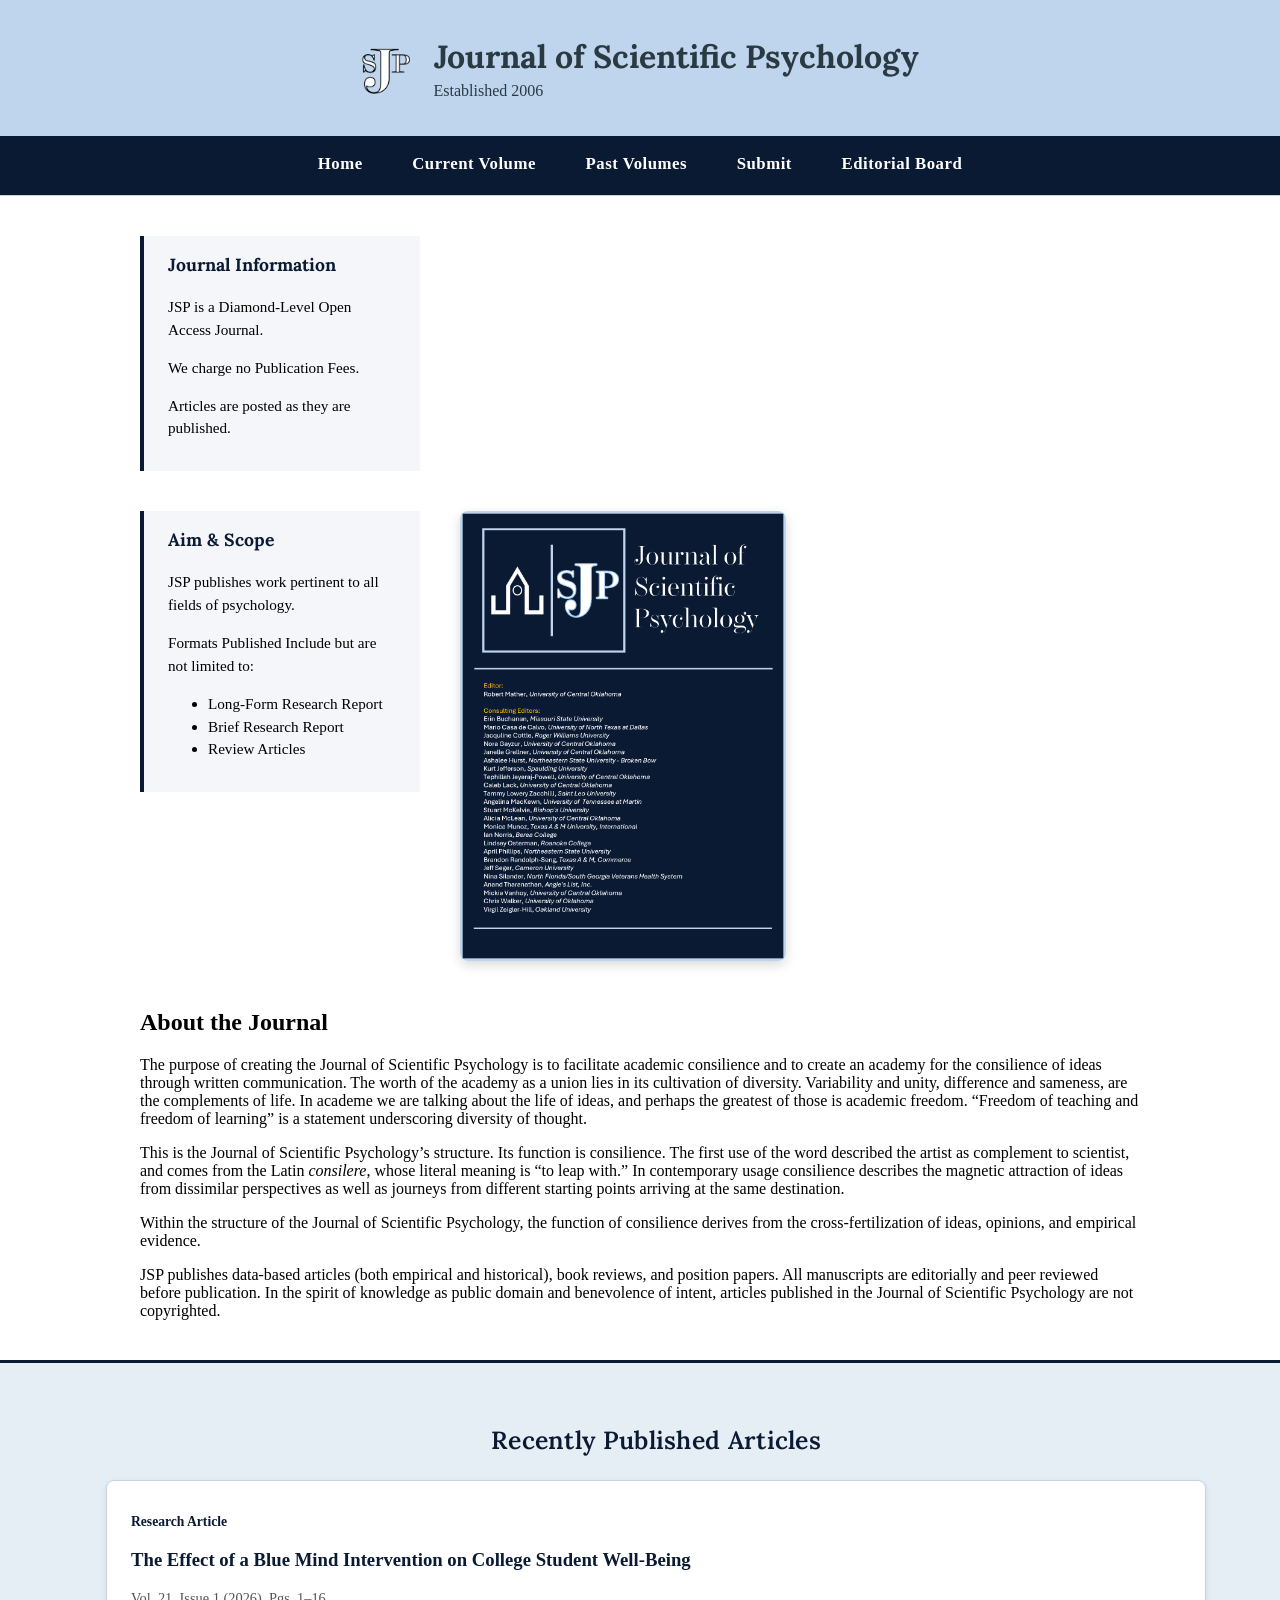
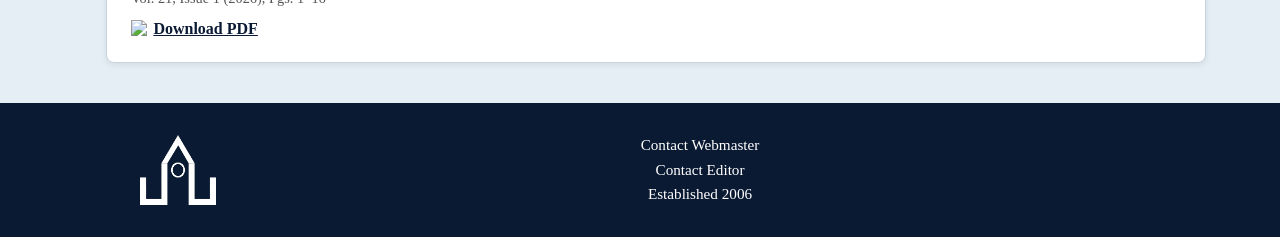
==== commit ecf90af8: "Update index.html" ====
--- a/index.html
+++ b/index.html
@@ -40,7 +40,6 @@
 
 <section class="section about-layout">
 
-    <div class="about-left-column">
         <div class="about-left">
             <h3>Journal Information</h3>
             <p>JSP is a Diamond-Level Open Access Journal.</p>
@@ -58,7 +57,6 @@
                 <li>Review Articles</li>
             </ul>
         </div>
-    </div>
 
     <div class="about-right">
         <img src="JSPCover.png" alt="Journal Editorial Page" class="jsp-editorial-image">
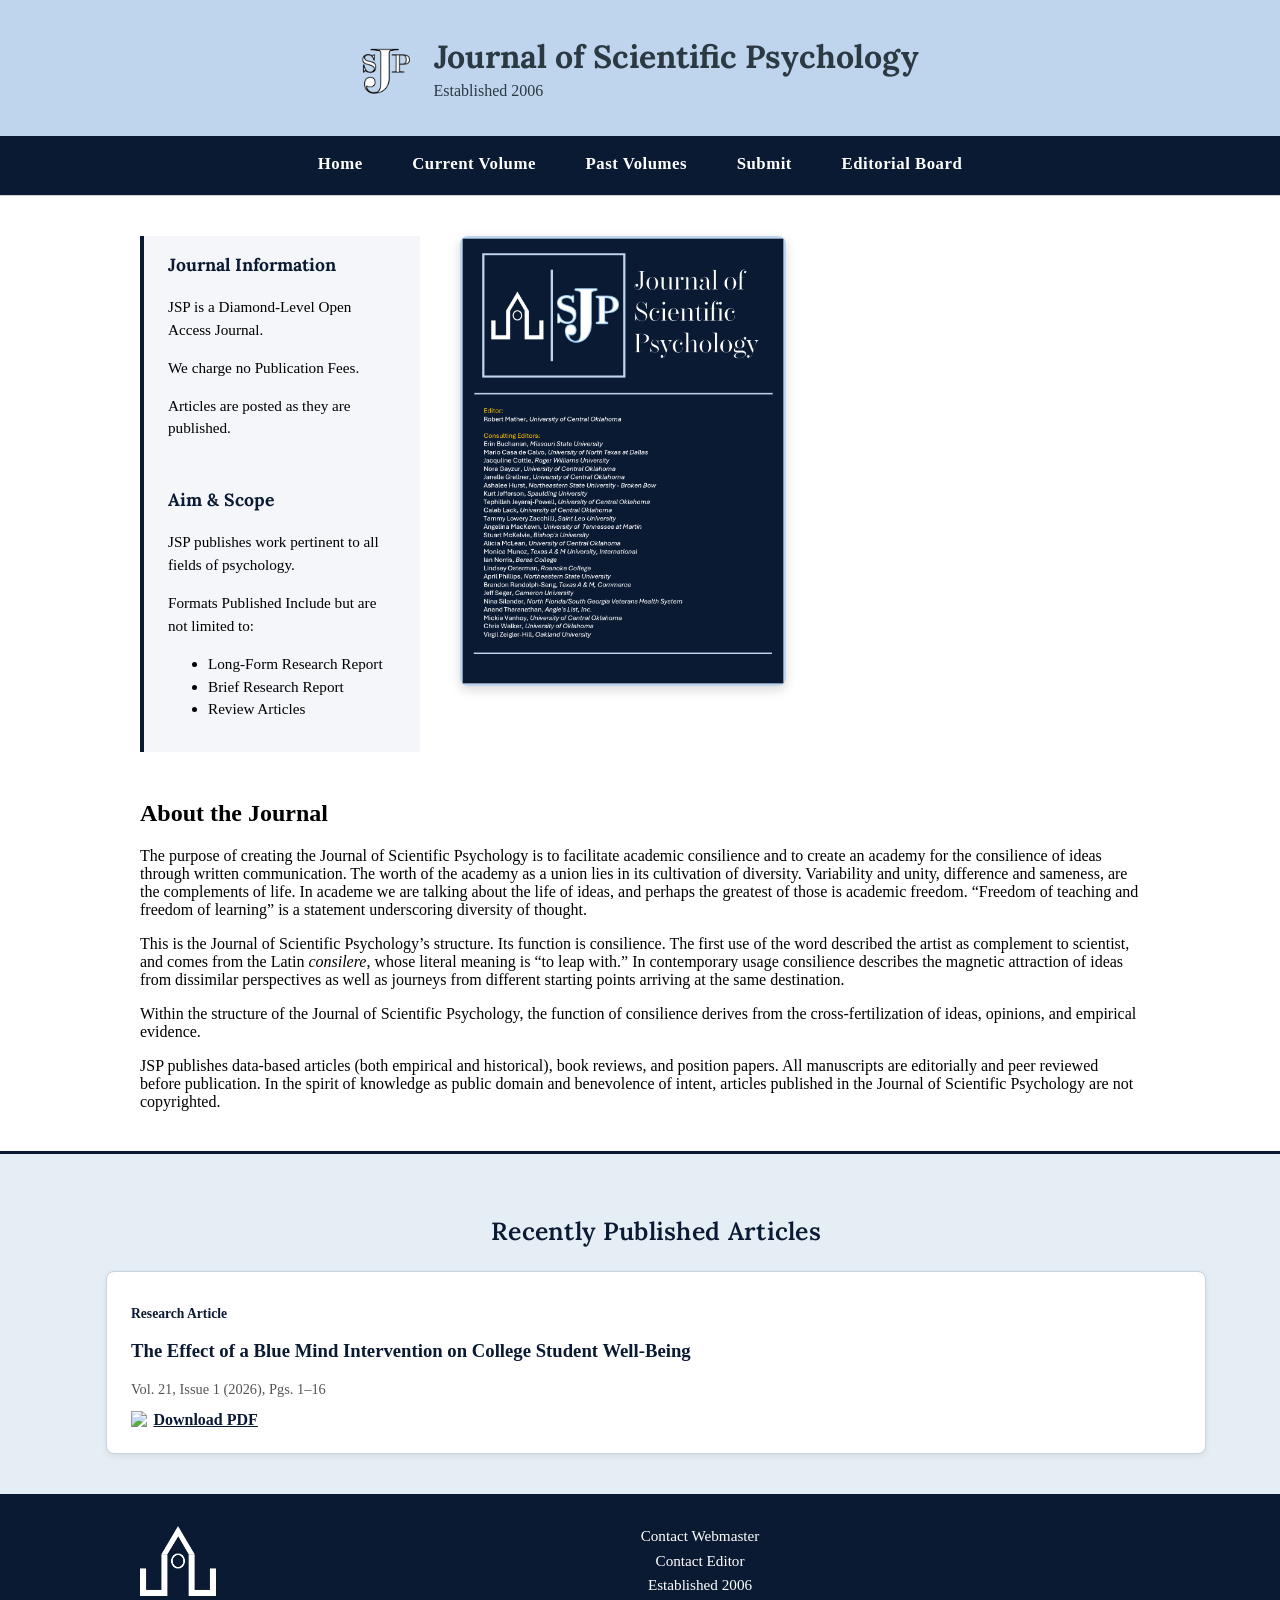
==== commit b453c6cd: "Update index.html" ====
--- a/index.html
+++ b/index.html
@@ -40,6 +40,7 @@
 
 <section class="section about-layout">
 
+    <div class="about-left-wrapper">
         <div class="about-left">
             <h3>Journal Information</h3>
             <p>JSP is a Diamond-Level Open Access Journal.</p>
@@ -57,6 +58,7 @@
                 <li>Review Articles</li>
             </ul>
         </div>
+    </div>
 
     <div class="about-right">
         <img src="JSPCover.png" alt="Journal Editorial Page" class="jsp-editorial-image">
